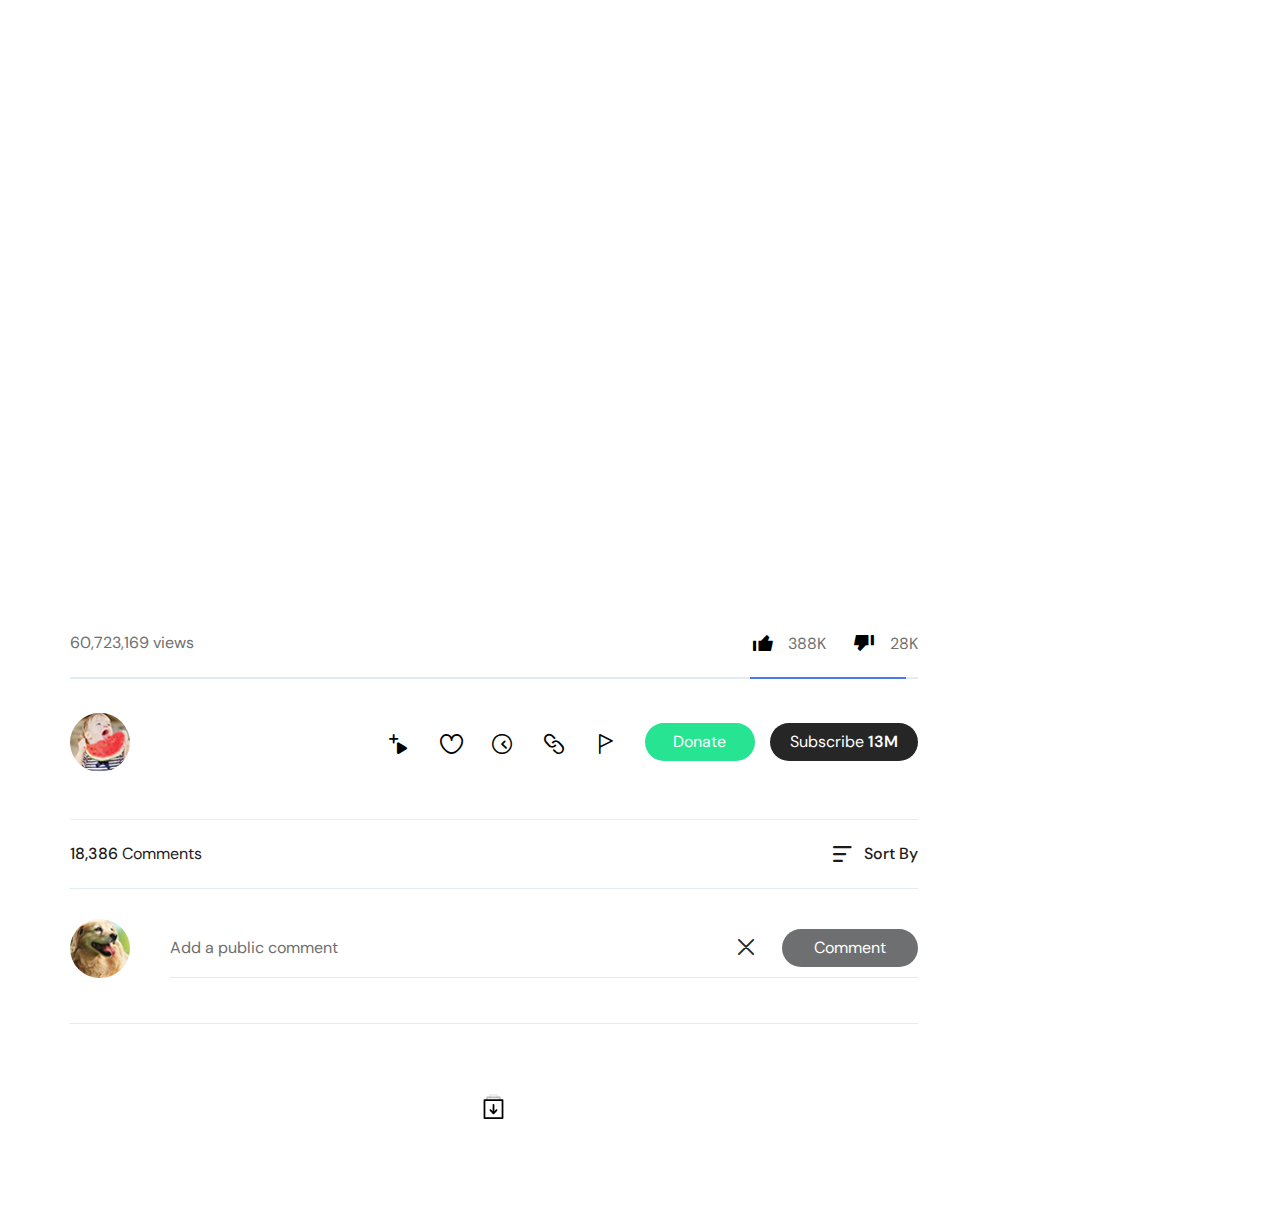
==== born/index.html @ 66e1204c "add Signed-off-by: weiwei <“2849234292@qq.com”>" ====
<!DOCTYPE html>
<html lang="en">
<head>
<meta charset="UTF-8">
<title>Oren Video Template</title>
<meta name="viewport" content="width=device-width, initial-scale=1.0">
<meta name="description" content="" />
<meta name="keywords" content="" />
<link rel="icon" href="../images/Favicon.png">
<link rel="stylesheet" type="text/css" href="../css/animate.css">
<link rel="stylesheet" type="text/css" href="../css/bootstrap.min.css">
<link rel="stylesheet" type="text/css" href="../css/fontello.css">
<link rel="stylesheet" type="text/css" href="../css/fontello-codes.css">
<link rel="stylesheet" type="text/css" href="../css/thumbs-embedded.css">
<link rel="stylesheet" type="text/css" href="../css/video-js.css">
<link rel="stylesheet" type="text/css" href="../css/style.css">
<link rel="stylesheet" type="text/css" href="../css/responsive.css">
<link rel="stylesheet" type="text/css" href="../css/color.css">
<script src="../js/jquery.min.js"></script>
<script src="../js/config.js"></script>
<script src="../js/axios.min.js"></script>
<script>
function get_id(){
    url=window.location.href
    url=url.split('?')[1]
    return url
}
console.log(get_id())
HtmlStr="";
axios({
	method:'GET',
	url: serverURL+'/'+get_id(),
	headers:headers
}).then(res =>{
	console.log(res)
	console.log(serverURL+'/'+get_id())
	HtmlStr='<video id="my-video" class="video-js" controls preload="auto" width="640" height="264" poster="'+res.data.imgurl+'" data-setup="{}" ><source  src="'+res.data.url+'" type="video/mp4" /><source  src="'+res.data.url+'" type="video/webm" /></video>';
	$(".vid-pr").html(HtmlStr);

})

</script>
</head>
<style>
	body::-webkit-scrollbar{
		display: none;
	}
</style>
<body>

<div class="wrapper">
	<section class="mn-sec full_wdth_single_video">
		<div class="container">
			<div class="vid-pr">
				<!-- <video
				    id="my-video"
				    class="video-js"
				    controls
				    preload="auto"
				    width="640"
				    height="264"
				    poster=""
				    data-setup="{}"
				  >
				    <source id='video_1' src="http://caiyun.feixin.10086.cn/sh/k8FIvGBl05AM31VA" type="video/mp4" />
				    <source id='video_1'src="" type="video/webm" />
				</video> -->
			</div><!--vid-pr end-->
			<div class="row">
				<div class="col-lg-9">
					<div class="mn-vid-sc single_video">
						<div class="vid-1">
							<div class="vid-info">
								<h3></h3>
								<div class="info-pr">
									<span>60,723,169 views</span>
									<ul class="pr_links">
										<li>
											<button data-toggle="tooltip" data-placement="top" title="I like this">
												<i class="icon-thumbs_up_fill"></i>
											</button>
											<span>388K</span>
										</li>
										<li>
											<button data-toggle="tooltip" data-placement="top" title="I dislike this">
												<i class="icon-thumbs_down_fill"></i>
											</button>
											<span>28K</span>
										</li>
									</ul>
									<div class="clearfix"></div>
								</div><!--info-pr end-->
							</div><!--vid-info end-->
						</div><!--vid-1 end-->
						<div class="abt-mk">
							<div class="info-pr-sec">
								<div class="vcp_inf cr">
									<div class="vc_hd">
										<img src="../images/resources/th5.png" alt="">
									</div>
									<div class="vc_info pr">
										<h4><a href="#" title=""></a></h4>
										<span></span>
									</div>
								</div><!--vcp_inf end-->							
								<ul class="chan_cantrz">
									<li>
										<a href="#" title="" class="donate">Donate</a>
									</li>
									<li>
										<a href="#" title="" class="subscribe">Subscribe <strong>13M</strong></a>
									</li>
								</ul><!--chan_cantrz end-->
								<ul class="df-list">
									<li>
										<button data-toggle="tooltip" data-placement="top" title="Add to playlist">
											<i class="icon-add_to_playlist"></i>
										</button>
									</li>
									<li>
										<button data-toggle="tooltip" data-placement="top" title="Favorite">
											<i class="icon-like"></i>
										</button>
									</li>
									<li>
										<button data-toggle="tooltip" data-placement="top" title="Watch Later">
											<i class="icon-watch_later"></i>
										</button>
									</li>
									<li>
										<button data-toggle="tooltip" data-placement="top" title="Share">
											<i class="icon-share"></i>
										</button>
									</li>
									<li>
										<button data-toggle="tooltip" data-placement="top" title="Report Video">
											<i class="icon-flag"></i>
										</button>
									</li>
								</ul><!--df-list end-->
								<div class="clearfix"></div>
							</div>
							<div class="clearfix"></div>
							
						</div><!--abt-mk end-->
						<div class="cmt-bx">
							<ul class="cmt-pr">
								<li><span>18,386</span> Comments</li>
								<li>
									<span><i class="icon-sort_by"></i><a href="#" title="">Sort By</a></span>
								</li>
							</ul>
							<div class="clearfix"></div>
							<div class="clearfix"></div>
							<div class="vcp_inf pc">
								<div class="vc_hd">
									<img src="../images/resources/th1.png" alt="">
								</div>
								<form>
									<input type="text" placeholder="Add a public comment">
									<button type="submit">Comment</button>
								</form>
								<div class="clearfix"></div>
								<div class="rt-cmt">
									<a href="#" title="">
										<i class="icon-cancel"></i>
									</a>
									<div class="clearfix"></div>
								</div><!--vcp_inf end-->
							</div><!--cmt-bx end-->
							

	<section class="more_items_sec text-center">
		<div class="container">
			<a href="#" title="">
				<svg width="19" height="24" viewBox="0 0 19 24" fill="none" xmlns="http://www.w3.org/2000/svg">
					<path d="M18.1618 24.0001H0.838235C0.374412 24.0001 0 23.6261 0 23.1628V5.86052C0 5.39727 0.374412 5.02332 0.838235 5.02332H18.1618C18.6256 5.02332 19 5.39727 19 5.86052V23.1628C19 23.6261 18.6256 24.0001 18.1618 24.0001ZM1.67647 22.3256H17.3235V6.69773H1.67647V22.3256Z" fill="#9494A0"/>
					<g opacity="0.25">
					<path opacity="0.25" d="M13.1324 4.18605C12.6685 4.18605 12.2941 3.81209 12.2941 3.34884V1.67442H6.70589V3.34884C6.70589 3.81209 6.33148 4.18605 5.86765 4.18605C5.40383 4.18605 5.02942 3.81209 5.02942 3.34884V0.83721C5.02942 0.373954 5.40383 0 5.86765 0H13.1324C13.5962 0 13.9706 0.373954 13.9706 0.83721V3.34884C13.9706 3.81209 13.5962 4.18605 13.1324 4.18605Z" fill="#9494A0"/>
					</g>
					<path d="M9.50001 19.3479C9.28487 19.3479 9.06972 19.267 8.90766 19.1024L5.92634 16.1275C5.59942 15.801 5.59942 15.2707 5.92634 14.9442C6.25325 14.6177 6.78413 14.6177 7.11104 14.9442L9.50001 17.3275L11.8862 14.9442C12.2131 14.6177 12.744 14.6177 13.0709 14.9442C13.3978 15.2707 13.3978 15.801 13.0709 16.1275L10.0924 19.1024C9.93031 19.267 9.71516 19.3479 9.50001 19.3479Z" fill="#9494A0"/>
					<path d="M9.49999 18.4186C9.03617 18.4186 8.66176 18.0447 8.66176 17.5814V10.3256C8.66176 9.86236 9.03617 9.4884 9.49999 9.4884C9.96382 9.4884 10.3382 9.86236 10.3382 10.3256V17.5814C10.3382 18.0447 9.96382 18.4186 9.49999 18.4186Z" fill="#9494A0"/>
					<g opacity="0.5">
					<path opacity="0.5" d="M15.6471 6.69764C15.1832 6.69764 14.8088 6.32369 14.8088 5.86043V4.18601H4.19118V5.86043C4.19118 6.32369 3.81677 6.69764 3.35294 6.69764C2.88912 6.69764 2.51471 6.32369 2.51471 5.86043V3.34881C2.51471 2.88555 2.88912 2.5116 3.35294 2.5116H15.6471C16.1109 2.5116 16.4853 2.88555 16.4853 3.34881V5.86043C16.4853 6.32369 16.1109 6.69764 15.6471 6.69764Z" fill="#9494A0"/>
					</g>
				</svg>
			</a>
		</div>
	</section><!--more_items_sec end-->

</div><!--wrapper end-->


<script src="../js/jquery.min.js"></script>
<script src="../js/popper.js"></script>
<script src="../js/bootstrap.min.js"></script>
<script src="../js/video.js"></script>
<script src="../js/script.js"></script>

</body>
</html>
---- css/fontello.css ----
@font-face {
  font-family: 'fontello';
  src: url('../font/fontello.eot?92204602');
  src: url('../font/fontello.eot?92204602#iefix') format('embedded-opentype'),
       url('../font/fontello.woff2?92204602') format('woff2'),
       url('../font/fontello.woff?92204602') format('woff'),
       url('../font/fontello.ttf?92204602') format('truetype'),
       url('../font/fontello.svg?92204602#fontello') format('svg');
  font-weight: normal;
  font-style: normal;
}
/* Chrome hack: SVG is rendered more smooth in Windozze. 100% magic, uncomment if you need it. */
/* Note, that will break hinting! In other OS-es font will be not as sharp as it could be */
/*
@media screen and (-webkit-min-device-pixel-ratio:0) {
  @font-face {
    font-family: 'fontello';
    src: url('../font/fontello.svg?92204602#fontello') format('svg');
  }
}
*/
 
 [class^="icon-"]:before, [class*=" icon-"]:before {
  font-family: "fontello";
  font-style: normal;
  font-weight: normal;
  speak: none;
 
  display: inline-block;
  text-decoration: inherit;
  width: 1em;
  margin-right: .2em;
  text-align: center;
  /* opacity: .8; */
 
  /* For safety - reset parent styles, that can break glyph codes*/
  font-variant: normal;
  text-transform: none;
 
  /* fix buttons height, for twitter bootstrap */
  line-height: 1em;
 
  /* Animation center compensation - margins should be symmetric */
  /* remove if not needed */
  margin-left: .2em;
 
  /* you can be more comfortable with increased icons size */
  /* font-size: 120%; */
 
  /* Font smoothing. That was taken from TWBS */
  -webkit-font-smoothing: antialiased;
  -moz-osx-font-smoothing: grayscale;
 
  /* Uncomment for 3D effect */
  /* text-shadow: 1px 1px 1px rgba(127, 127, 127, 0.3); */
}
 
.icon-feedback:before { content: '\e800'; } /* '' */
.icon-filter:before { content: '\e801'; } /* '' */
.icon-fire:before { content: '\e802'; } /* '' */
.icon-flag:before { content: '\e803'; } /* '' */
.icon-graphics_01:before { content: '\e804'; } /* '' */
.icon-graphics_02:before { content: '\e805'; } /* '' */
.icon-graphics_03:before { content: '\e806'; } /* '' */
.icon-graphics_04:before { content: '\e807'; } /* '' */
.icon-graphics_05:before { content: '\e808'; } /* '' */
.icon-grid:before { content: '\e809'; } /* '' */
.icon-group:before { content: '\e80a'; } /* '' */
.icon-history:before { content: '\e80b'; } /* '' */
.icon-home:before { content: '\e80c'; } /* '' */
.icon-justified:before { content: '\e80d'; } /* '' */
.icon-language:before { content: '\e80e'; } /* '' */
.icon-light:before { content: '\e80f'; } /* '' */
.icon-like:before { content: '\e810'; } /* '' */
.icon-load:before { content: '\e811'; } /* '' */
.icon-location:before { content: '\e812'; } /* '' */
.icon-logout:before { content: '\e813'; } /* '' */
.icon-menu:before { content: '\e814'; } /* '' */
.icon-message:before { content: '\e815'; } /* '' */
.icon-next:before { content: '\e816'; } /* '' */
.icon-notification:before { content: '\e817'; } /* '' */
.icon-paid_sub:before { content: '\e818'; } /* '' */
.icon-options:before { content: '\e819'; } /* '' */
.icon-pencil:before { content: '\e81a'; } /* '' */
.icon-pinned:before { content: '\e81b'; } /* '' */
.icon-play:before { content: '\e81c'; } /* '' */
.icon-play_list:before { content: '\e81d'; } /* '' */
.icon-playlist:before { content: '\e81e'; } /* '' */
.icon-plus:before { content: '\e81f'; } /* '' */
.icon-preferences:before { content: '\e820'; } /* '' */
.icon-previous:before { content: '\e821'; } /* '' */
.icon-purchased:before { content: '\e822'; } /* '' */
.icon-settings:before { content: '\e823'; } /* '' */
.icon-search:before { content: '\e824'; } /* '' */
.icon-share:before { content: '\e825'; } /* '' */
.icon-sort_by:before { content: '\e826'; } /* '' */
.icon-star:before { content: '\e827'; } /* '' */
.icon-subscriptions:before { content: '\e828'; } /* '' */
.icon-thumbs_down:before { content: '\e829'; } /* '' */
.icon-thumbs_down_fill:before { content: '\e82a'; } /* '' */
.icon-thumbs_up:before { content: '\e82b'; } /* '' */
.icon-thumbs_up_fill:before { content: '\e82c'; } /* '' */
.icon-tick:before { content: '\e82d'; } /* '' */
.icon-user:before { content: '\e82e'; } /* '' */
.icon-watch_later:before { content: '\e82f'; } /* '' */
.icon-watch_later_fill:before { content: '\e830'; } /* '' */
.icon-add_to_playlist:before { content: '\e831'; } /* '' */
.icon-arrow_below:before { content: '\e832'; } /* '' */
.icon-blocked:before { content: '\e833'; } /* '' */
.icon-calender:before { content: '\e834'; } /* '' */
.icon-cancel:before { content: '\e835'; } /* '' */
.icon-donations:before { content: '\e836'; } /* '' */
.icon-features:before { content: '\e837'; } /* '' */
---- css/fontello-codes.css ----
.icon-feedback:before { content: '\e800'; } /* '' */
.icon-filter:before { content: '\e801'; } /* '' */
.icon-fire:before { content: '\e802'; } /* '' */
.icon-flag:before { content: '\e803'; } /* '' */
.icon-graphics_01:before { content: '\e804'; } /* '' */
.icon-graphics_02:before { content: '\e805'; } /* '' */
.icon-graphics_03:before { content: '\e806'; } /* '' */
.icon-graphics_04:before { content: '\e807'; } /* '' */
.icon-graphics_05:before { content: '\e808'; } /* '' */
.icon-grid:before { content: '\e809'; } /* '' */
.icon-group:before { content: '\e80a'; } /* '' */
.icon-history:before { content: '\e80b'; } /* '' */
.icon-home:before { content: '\e80c'; } /* '' */
.icon-justified:before { content: '\e80d'; } /* '' */
.icon-language:before { content: '\e80e'; } /* '' */
.icon-light:before { content: '\e80f'; } /* '' */
.icon-like:before { content: '\e810'; } /* '' */
.icon-load:before { content: '\e811'; } /* '' */
.icon-location:before { content: '\e812'; } /* '' */
.icon-logout:before { content: '\e813'; } /* '' */
.icon-menu:before { content: '\e814'; } /* '' */
.icon-message:before { content: '\e815'; } /* '' */
.icon-next:before { content: '\e816'; } /* '' */
.icon-notification:before { content: '\e817'; } /* '' */
.icon-paid_sub:before { content: '\e818'; } /* '' */
.icon-options:before { content: '\e819'; } /* '' */
.icon-pencil:before { content: '\e81a'; } /* '' */
.icon-pinned:before { content: '\e81b'; } /* '' */
.icon-play:before { content: '\e81c'; } /* '' */
.icon-play_list:before { content: '\e81d'; } /* '' */
.icon-playlist:before { content: '\e81e'; } /* '' */
.icon-plus:before { content: '\e81f'; } /* '' */
.icon-preferences:before { content: '\e820'; } /* '' */
.icon-previous:before { content: '\e821'; } /* '' */
.icon-purchased:before { content: '\e822'; } /* '' */
.icon-settings:before { content: '\e823'; } /* '' */
.icon-search:before { content: '\e824'; } /* '' */
.icon-share:before { content: '\e825'; } /* '' */
.icon-sort_by:before { content: '\e826'; } /* '' */
.icon-star:before { content: '\e827'; } /* '' */
.icon-subscriptions:before { content: '\e828'; } /* '' */
.icon-thumbs_down:before { content: '\e829'; } /* '' */
.icon-thumbs_down_fill:before { content: '\e82a'; } /* '' */
.icon-thumbs_up:before { content: '\e82b'; } /* '' */
.icon-thumbs_up_fill:before { content: '\e82c'; } /* '' */
.icon-tick:before { content: '\e82d'; } /* '' */
.icon-user:before { content: '\e82e'; } /* '' */
.icon-watch_later:before { content: '\e82f'; } /* '' */
.icon-watch_later_fill:before { content: '\e830'; } /* '' */
.icon-add_to_playlist:before { content: '\e831'; } /* '' */
.icon-arrow_below:before { content: '\e832'; } /* '' */
.icon-blocked:before { content: '\e833'; } /* '' */
.icon-calender:before { content: '\e834'; } /* '' */
.icon-cancel:before { content: '\e835'; } /* '' */
.icon-donations:before { content: '\e836'; } /* '' */
.icon-features:before { content: '\e837'; } /* '' */
---- css/thumbs-embedded.css ----
@font-face {
  font-family: 'thumbs';
  src: url('../font/thumbs.eot?45711185');
  src: url('../font/thumbs.eot?45711185#iefix') format('embedded-opentype'),
       url('../font/thumbs.svg?45711185#thumbs') format('svg');
  font-weight: normal;
  font-style: normal;
}
@font-face {
  font-family: 'thumbs';
  src: url('[data-uri]') format('woff'),
       url('[data-uri]') format('truetype');
}
/* Chrome hack: SVG is rendered more smooth in Windozze. 100% magic, uncomment if you need it. */
/* Note, that will break hinting! In other OS-es font will be not as sharp as it could be */
/*
@media screen and (-webkit-min-device-pixel-ratio:0) {
  @font-face {
    font-family: 'thumbs';
    src: url('../font/thumbs.svg?45711185#thumbs') format('svg');
  }
}
*/
 
 [class^="icon-"]:before, [class*=" icon-"]:before {
  font-family: "thumbs";
  font-style: normal;
  font-weight: normal;
  speak: none;
 
  display: inline-block;
  text-decoration: inherit;
  width: 1em;
  margin-right: .2em;
  text-align: center;
  /* opacity: .8; */
 
  /* For safety - reset parent styles, that can break glyph codes*/
  font-variant: normal;
  text-transform: none;
     
  /* fix buttons height, for twitter bootstrap */
  line-height: 1em;
 
  /* Animation center compensation - margins should be symmetric */
  /* remove if not needed */
  margin-left: .2em;
 
  /* you can be more comfortable with increased icons size */
  /* font-size: 120%; */
 
  /* Uncomment for 3D effect */
  /* text-shadow: 1px 1px 1px rgba(127, 127, 127, 0.3); */
}
.icon-feedback:before { content: '\e800'; } /* '' */
.icon-filter:before { content: '\e801'; } /* '' */
.icon-fire:before { content: '\e802'; } /* '' */
.icon-flag:before { content: '\e803'; } /* '' */
.icon-graphics_01:before { content: '\e804'; } /* '' */
.icon-graphics_02:before { content: '\e805'; } /* '' */
.icon-graphics_03:before { content: '\e806'; } /* '' */
.icon-graphics_04:before { content: '\e807'; } /* '' */
.icon-graphics_05:before { content: '\e808'; } /* '' */
.icon-grid:before { content: '\e809'; } /* '' */
.icon-group:before { content: '\e80a'; } /* '' */
.icon-history:before { content: '\e80b'; } /* '' */
.icon-home:before { content: '\e80c'; } /* '' */
.icon-language:before { content: '\e80e'; } /* '' */
.icon-light:before { content: '\e80f'; } /* '' */
.icon-like:before { content: '\e810'; } /* '' */
.icon-load:before { content: '\e811'; } /* '' */
.icon-location:before { content: '\e812'; } /* '' */
.icon-logout:before { content: '\e813'; } /* '' */
.icon-menu:before { content: '\e814'; } /* '' */
.icon-message:before { content: '\e815'; } /* '' */
.icon-next:before { content: '\e816'; } /* '' */
.icon-notification:before { content: '\e817'; } /* '' */
.icon-paid_sub:before { content: '\e818'; } /* '' */
.icon-options:before { content: '\e819'; } /* '' */
.icon-pencil:before { content: '\e81a'; } /* '' */
.icon-pinned:before { content: '\e81b'; } /* '' */
.icon-play:before { content: '\e81c'; } /* '' */
.icon-play_list:before { content: '\e81d'; } /* '' */
.icon-playlist:before { content: '\e81e'; } /* '' */
.icon-plus:before { content: '\e81f'; } /* '' */
.icon-preferences:before { content: '\e820'; } /* '' */
.icon-previous:before { content: '\e821'; } /* '' */
.icon-purchased:before { content: '\e822'; } /* '' */
.icon-settings:before { content: '\e823'; } /* '' */
.icon-search:before { content: '\e824'; } /* '' */
.icon-share:before { content: '\e825'; } /* '' */
.icon-sort_by:before { content: '\e826'; } /* '' */
.icon-star:before { content: '\e827'; } /* '' */
.icon-subscriptions:before { content: '\e828'; } /* '' */
.icon-thumbs_down:before { content: '\e829'; } /* '' */
.icon-thumbs_down_fill:before { content: '\e82a'; } /* '' */
.icon-thumbs_up:before { content: '\e82b'; } /* '' */
.icon-thumbs_up_fill:before { content: '\e82c'; } /* '' */
.icon-tick:before { content: '\e82d'; } /* '' */
.icon-user:before { content: '\e82e'; } /* '' */
.icon-watch_later:before { content: '\e82f'; } /* '' */
.icon-watch_later_fill:before { content: '\e830'; } /* '' */
.icon-add_to_playlist:before { content: '\e831'; } /* '' */
.icon-arrow_below:before { content: '\e832'; } /* '' */
.icon-blocked:before { content: '\e833'; } /* '' */
.icon-calender:before { content: '\e834'; } /* '' */
.icon-cancel:before { content: '\e835'; } /* '' */
.icon-donations:before { content: '\e836'; } /* '' */
.icon-features:before { content: '\e837'; } /* '' */
.icon-thumbs_down_fill-1:before { content: '\e839'; } /* '' */
.icon-pinned-1:before { content: '\e83b'; } /* '' */
.icon-twitter:before { content: '\f099'; } /* '' */
.icon-facebook-official:before { content: '\f230'; } /* '' */
.icon-instagram:before { content: '\f32d'; } /* '' */
---- css/video-js.css ----
.video-js .vjs-big-play-button .vjs-icon-placeholder:before, .vjs-button > .vjs-icon-placeholder:before, .video-js .vjs-modal-dialog, .vjs-modal-dialog .vjs-modal-dialog-content {
  position: absolute;
  top: 0;
  left: 0;
  width: 100%;
  height: 100%; }

.video-js .vjs-big-play-button .vjs-icon-placeholder:before, .vjs-button > .vjs-icon-placeholder:before {
  text-align: center; }

@font-face {
  font-family: VideoJS;
  src: url([data-uri]) format("woff");
  font-weight: normal;
  font-style: normal; }

.vjs-icon-play, .video-js .vjs-big-play-button .vjs-icon-placeholder:before, .video-js .vjs-play-control .vjs-icon-placeholder {
  font-family: VideoJS;
  font-weight: normal;
  font-style: normal; }
  .vjs-icon-play:before, .video-js .vjs-big-play-button .vjs-icon-placeholder:before, .video-js .vjs-play-control .vjs-icon-placeholder:before {
    content: "\f101"; }

.vjs-icon-play-circle {
  font-family: VideoJS;
  font-weight: normal;
  font-style: normal; }
  .vjs-icon-play-circle:before {
    content: "\f102"; }

.vjs-icon-pause, .video-js .vjs-play-control.vjs-playing .vjs-icon-placeholder {
  font-family: VideoJS;
  font-weight: normal;
  font-style: normal; }
  .vjs-icon-pause:before, .video-js .vjs-play-control.vjs-playing .vjs-icon-placeholder:before {
    content: "\f103"; }

.vjs-icon-volume-mute, .video-js .vjs-mute-control.vjs-vol-0 .vjs-icon-placeholder {
  font-family: VideoJS;
  font-weight: normal;
  font-style: normal; }
  .vjs-icon-volume-mute:before, .video-js .vjs-mute-control.vjs-vol-0 .vjs-icon-placeholder:before {
    content: "\f104"; }

.vjs-icon-volume-low, .video-js .vjs-mute-control.vjs-vol-1 .vjs-icon-placeholder {
  font-family: VideoJS;
  font-weight: normal;
  font-style: normal; }
  .vjs-icon-volume-low:before, .video-js .vjs-mute-control.vjs-vol-1 .vjs-icon-placeholder:before {
    content: "\f105"; }

.vjs-icon-volume-mid, .video-js .vjs-mute-control.vjs-vol-2 .vjs-icon-placeholder {
  font-family: VideoJS;
  font-weight: normal;
  font-style: normal; }
  .vjs-icon-volume-mid:before, .video-js .vjs-mute-control.vjs-vol-2 .vjs-icon-placeholder:before {
    content: "\f106"; }

.vjs-icon-volume-high, .video-js .vjs-mute-control .vjs-icon-placeholder {
  font-family: VideoJS;
  font-weight: normal;
  font-style: normal; }
  .vjs-icon-volume-high:before, .video-js .vjs-mute-control .vjs-icon-placeholder:before {
    content: "\f107"; }

.vjs-icon-fullscreen-enter, .video-js .vjs-fullscreen-control .vjs-icon-placeholder {
  font-family: VideoJS;
  font-weight: normal;
  font-style: normal; }
  .vjs-icon-fullscreen-enter:before, .video-js .vjs-fullscreen-control .vjs-icon-placeholder:before {
    content: "\f108"; }

.vjs-icon-fullscreen-exit, .video-js.vjs-fullscreen .vjs-fullscreen-control .vjs-icon-placeholder {
  font-family: VideoJS;
  font-weight: normal;
  font-style: normal; }
  .vjs-icon-fullscreen-exit:before, .video-js.vjs-fullscreen .vjs-fullscreen-control .vjs-icon-placeholder:before {
    content: "\f109"; }

.vjs-icon-square {
  font-family: VideoJS;
  font-weight: normal;
  font-style: normal; }
  .vjs-icon-square:before {
    content: "\f10a"; }

.vjs-icon-spinner {
  font-family: VideoJS;
  font-weight: normal;
  font-style: normal; }
  .vjs-icon-spinner:before {
    content: "\f10b"; }

.vjs-icon-subtitles, .video-js .vjs-subtitles-button .vjs-icon-placeholder, .video-js .vjs-subs-caps-button .vjs-icon-placeholder,
.video-js.video-js:lang(en-GB) .vjs-subs-caps-button .vjs-icon-placeholder,
.video-js.video-js:lang(en-IE) .vjs-subs-caps-button .vjs-icon-placeholder,
.video-js.video-js:lang(en-AU) .vjs-subs-caps-button .vjs-icon-placeholder,
.video-js.video-js:lang(en-NZ) .vjs-subs-caps-button .vjs-icon-placeholder {
  font-family: VideoJS;
  font-weight: normal;
  font-style: normal; }
  .vjs-icon-subtitles:before, .video-js .vjs-subtitles-button .vjs-icon-placeholder:before, .video-js .vjs-subs-caps-button .vjs-icon-placeholder:before,
  .video-js.video-js:lang(en-GB) .vjs-subs-caps-button .vjs-icon-placeholder:before,
  .video-js.video-js:lang(en-IE) .vjs-subs-caps-button .vjs-icon-placeholder:before,
  .video-js.video-js:lang(en-AU) .vjs-subs-caps-button .vjs-icon-placeholder:before,
  .video-js.video-js:lang(en-NZ) .vjs-subs-caps-button .vjs-icon-placeholder:before {
    content: "\f10c"; }

.vjs-icon-captions, .video-js .vjs-captions-button .vjs-icon-placeholder, .video-js:lang(en) .vjs-subs-caps-button .vjs-icon-placeholder,
.video-js:lang(fr-CA) .vjs-subs-caps-button .vjs-icon-placeholder {
  font-family: VideoJS;
  font-weight: normal;
  font-style: normal; }
  .vjs-icon-captions:before, .video-js .vjs-captions-button .vjs-icon-placeholder:before, .video-js:lang(en) .vjs-subs-caps-button .vjs-icon-placeholder:before,
  .video-js:lang(fr-CA) .vjs-subs-caps-button .vjs-icon-placeholder:before {
    content: "\f10d"; }

.vjs-icon-chapters, .video-js .vjs-chapters-button .vjs-icon-placeholder {
  font-family: VideoJS;
  font-weight: normal;
  font-style: normal; }
  .vjs-icon-chapters:before, .video-js .vjs-chapters-button .vjs-icon-placeholder:before {
    content: "\f10e"; }

.vjs-icon-share {
  font-family: VideoJS;
  font-weight: normal;
  font-style: normal; }
  .vjs-icon-share:before {
    content: "\f10f"; }

.vjs-icon-cog {
  font-family: VideoJS;
  font-weight: normal;
  font-style: normal; }
  .vjs-icon-cog:before {
    content: "\f110"; }

.vjs-icon-circle, .video-js .vjs-play-progress, .video-js .vjs-volume-level, .vjs-seek-to-live-control .vjs-icon-placeholder {
  font-family: VideoJS;
  font-weight: normal;
  font-style: normal; }
  .vjs-icon-circle:before, .video-js .vjs-play-progress:before, .video-js .vjs-volume-level:before, .vjs-seek-to-live-control .vjs-icon-placeholder:before {
    content: "\f111"; }

.vjs-icon-circle-outline {
  font-family: VideoJS;
  font-weight: normal;
  font-style: normal; }
  .vjs-icon-circle-outline:before {
    content: "\f112"; }

.vjs-icon-circle-inner-circle {
  font-family: VideoJS;
  font-weight: normal;
  font-style: normal; }
  .vjs-icon-circle-inner-circle:before {
    content: "\f113"; }

.vjs-icon-hd {
  font-family: VideoJS;
  font-weight: normal;
  font-style: normal; }
  .vjs-icon-hd:before {
    content: "\f114"; }

.vjs-icon-cancel, .video-js .vjs-control.vjs-close-button .vjs-icon-placeholder {
  font-family: VideoJS;
  font-weight: normal;
  font-style: normal; }
  .vjs-icon-cancel:before, .video-js .vjs-control.vjs-close-button .vjs-icon-placeholder:before {
    content: "\f115"; }

.vjs-icon-replay, .video-js .vjs-play-control.vjs-ended .vjs-icon-placeholder {
  font-family: VideoJS;
  font-weight: normal;
  font-style: normal; }
  .vjs-icon-replay:before, .video-js .vjs-play-control.vjs-ended .vjs-icon-placeholder:before {
    content: "\f116"; }

.vjs-icon-facebook {
  font-family: VideoJS;
  font-weight: normal;
  font-style: normal; }
  .vjs-icon-facebook:before {
    content: "\f117"; }

.vjs-icon-gplus {
  font-family: VideoJS;
  font-weight: normal;
  font-style: normal; }
  .vjs-icon-gplus:before {
    content: "\f118"; }

.vjs-icon-linkedin {
  font-family: VideoJS;
  font-weight: normal;
  font-style: normal; }
  .vjs-icon-linkedin:before {
    content: "\f119"; }

.vjs-icon-twitter {
  font-family: VideoJS;
  font-weight: normal;
  font-style: normal; }
  .vjs-icon-twitter:before {
    content: "\f11a"; }

.vjs-icon-tumblr {
  font-family: VideoJS;
  font-weight: normal;
  font-style: normal; }
  .vjs-icon-tumblr:before {
    content: "\f11b"; }

.vjs-icon-pinterest {
  font-family: VideoJS;
  font-weight: normal;
  font-style: normal; }
  .vjs-icon-pinterest:before {
    content: "\f11c"; }

.vjs-icon-audio-description, .video-js .vjs-descriptions-button .vjs-icon-placeholder {
  font-family: VideoJS;
  font-weight: normal;
  font-style: normal; }
  .vjs-icon-audio-description:before, .video-js .vjs-descriptions-button .vjs-icon-placeholder:before {
    content: "\f11d"; }

.vjs-icon-audio, .video-js .vjs-audio-button .vjs-icon-placeholder {
  font-family: VideoJS;
  font-weight: normal;
  font-style: normal; }
  .vjs-icon-audio:before, .video-js .vjs-audio-button .vjs-icon-placeholder:before {
    content: "\f11e"; }

.vjs-icon-next-item {
  font-family: VideoJS;
  font-weight: normal;
  font-style: normal; }
  .vjs-icon-next-item:before {
    content: "\f11f"; }

.vjs-icon-previous-item {
  font-family: VideoJS;
  font-weight: normal;
  font-style: normal; }
  .vjs-icon-previous-item:before {
    content: "\f120"; }

.video-js {
  display: block;
  vertical-align: top;
  box-sizing: border-box;
  color: #fff;
  background-color: #000;
  position: relative;
  padding: 0;
  font-size: 10px;
  line-height: 1;
  font-weight: normal;
  font-style: normal;
  font-family: Arial, Helvetica, sans-serif;
  word-break: initial; }
  .video-js:-moz-full-screen {
    position: absolute; }
  .video-js:-webkit-full-screen {
    width: 100% !important;
    height: 100% !important; }

.video-js[tabindex="-1"] {
  outline: none; }

.video-js *,
.video-js *:before,
.video-js *:after {
  box-sizing: inherit; }

.video-js ul {
  font-family: inherit;
  font-size: inherit;
  line-height: inherit;
  list-style-position: outside;
  margin-left: 0;
  margin-right: 0;
  margin-top: 0;
  margin-bottom: 0; }

.video-js.vjs-fluid,
.video-js.vjs-16-9,
.video-js.vjs-4-3 {
  width: 100%;
  max-width: 100%;
  height: 0; }

.video-js.vjs-16-9 {
  padding-top: 56.25%; }

.video-js.vjs-4-3 {
  padding-top: 75%; }

.video-js.vjs-fill {
  width: 100%;
  height: 100%; }

.video-js .vjs-tech {
  position: absolute;
  top: 0;
  left: 0;
  width: 100%;
  height: 100%; }

body.vjs-full-window {
  padding: 0;
  margin: 0;
  height: 100%; }

.vjs-full-window .video-js.vjs-fullscreen {
  position: fixed;
  overflow: hidden;
  z-index: 1000;
  left: 0;
  top: 0;
  bottom: 0;
  right: 0; }

.video-js.vjs-fullscreen {
  width: 100% !important;
  height: 100% !important;
  padding-top: 0 !important; }

.video-js.vjs-fullscreen.vjs-user-inactive {
  cursor: none; }

.vjs-hidden {
  display: none !important; }

.vjs-disabled {
  opacity: 0.5;
  cursor: default; }

.video-js .vjs-offscreen {
  height: 1px;
  left: -9999px;
  position: absolute;
  top: 0;
  width: 1px; }

.vjs-lock-showing {
  display: block !important;
  opacity: 1;
  visibility: visible; }

.vjs-no-js {
  padding: 20px;
  color: #fff;
  background-color: #000;
  font-size: 18px;
  font-family: Arial, Helvetica, sans-serif;
  text-align: center;
  width: 300px;
  height: 150px;
  margin: 0px auto; }

.vjs-no-js a,
.vjs-no-js a:visited {
  color: #66A8CC; }

.video-js .vjs-big-play-button {
  font-size: 3em;
  line-height: 1.5em;
  height: 1.63332em;
  width: 3em;
  display: block;
  position: absolute;
  top: 10px;
  left: 10px;
  padding: 0;
  cursor: pointer;
  opacity: 1;
  border: 0.06666em solid #fff;
  background-color: #2B333F;
  background-color: rgba(43, 51, 63, 0.7);
  border-radius: 0.3em;
  transition: all 0.4s; }

.vjs-big-play-centered .vjs-big-play-button {
  top: 50%;
  left: 50%;
  margin-top: -0.81666em;
  margin-left: -1.5em; }

.video-js:hover .vjs-big-play-button,
.video-js .vjs-big-play-button:focus {
  border-color: #fff;
  background-color: #73859f;
  background-color: rgba(115, 133, 159, 0.5);
  transition: all 0s; }

.vjs-controls-disabled .vjs-big-play-button,
.vjs-has-started .vjs-big-play-button,
.vjs-using-native-controls .vjs-big-play-button,
.vjs-error .vjs-big-play-button {
  display: none; }

.vjs-has-started.vjs-paused.vjs-show-big-play-button-on-pause .vjs-big-play-button {
  display: block; }

.video-js button {
  background: none;
  border: none;
  color: inherit;
  display: inline-block;
  font-size: inherit;
  line-height: inherit;
  text-transform: none;
  text-decoration: none;
  transition: none;
  -webkit-appearance: none;
  -moz-appearance: none;
  appearance: none; }

.vjs-control .vjs-button {
  width: 100%;
  height: 100%; }

.video-js .vjs-control.vjs-close-button {
  cursor: pointer;
  height: 3em;
  position: absolute;
  right: 0;
  top: 0.5em;
  z-index: 2; }

.video-js .vjs-modal-dialog {
  background: rgba(0, 0, 0, 0.8);
  background: linear-gradient(180deg, rgba(0, 0, 0, 0.8), rgba(255, 255, 255, 0));
  overflow: auto; }

.video-js .vjs-modal-dialog > * {
  box-sizing: border-box; }

.vjs-modal-dialog .vjs-modal-dialog-content {
  font-size: 1.2em;
  line-height: 1.5;
  padding: 20px 24px;
  z-index: 1; }

.vjs-menu-button {
  cursor: pointer; }

.vjs-menu-button.vjs-disabled {
  cursor: default; }

.vjs-workinghover .vjs-menu-button.vjs-disabled:hover .vjs-menu {
  display: none; }

.vjs-menu .vjs-menu-content {
  display: block;
  padding: 0;
  margin: 0;
  font-family: Arial, Helvetica, sans-serif;
  overflow: auto; }

.vjs-menu .vjs-menu-content > * {
  box-sizing: border-box; }

.vjs-scrubbing .vjs-control.vjs-menu-button:hover .vjs-menu {
  display: none; }

.vjs-menu li {
  list-style: none;
  margin: 0;
  padding: 0.2em 0;
  line-height: 1.4em;
  font-size: 1.2em;
  text-align: center;
  text-transform: lowercase; }

.vjs-menu li.vjs-menu-item:focus,
.vjs-menu li.vjs-menu-item:hover,
.js-focus-visible .vjs-menu li.vjs-menu-item:hover {
  background-color: #73859f;
  background-color: rgba(115, 133, 159, 0.5); }

.vjs-menu li.vjs-selected,
.vjs-menu li.vjs-selected:focus,
.vjs-menu li.vjs-selected:hover,
.js-focus-visible .vjs-menu li.vjs-selected:hover {
  background-color: #fff;
  color: #2B333F; }

.vjs-menu li.vjs-menu-title {
  text-align: center;
  text-transform: uppercase;
  font-size: 1em;
  line-height: 2em;
  padding: 0;
  margin: 0 0 0.3em 0;
  font-weight: bold;
  cursor: default; }

.vjs-menu-button-popup .vjs-menu {
  display: none;
  position: absolute;
  bottom: 0;
  width: 10em;
  left: -3em;
  height: 0em;
  margin-bottom: 1.5em;
  border-top-color: rgba(43, 51, 63, 0.7); }

.vjs-menu-button-popup .vjs-menu .vjs-menu-content {
  background-color: #2B333F;
  background-color: rgba(43, 51, 63, 0.7);
  position: absolute;
  width: 100%;
  bottom: 1.5em;
  max-height: 15em; }

.vjs-layout-tiny .vjs-menu-button-popup .vjs-menu .vjs-menu-content,
.vjs-layout-x-small .vjs-menu-button-popup .vjs-menu .vjs-menu-content {
  max-height: 5em; }

.vjs-layout-small .vjs-menu-button-popup .vjs-menu .vjs-menu-content {
  max-height: 10em; }

.vjs-layout-medium .vjs-menu-button-popup .vjs-menu .vjs-menu-content {
  max-height: 14em; }

.vjs-layout-large .vjs-menu-button-popup .vjs-menu .vjs-menu-content,
.vjs-layout-x-large .vjs-menu-button-popup .vjs-menu .vjs-menu-content,
.vjs-layout-huge .vjs-menu-button-popup .vjs-menu .vjs-menu-content {
  max-height: 25em; }

.vjs-workinghover .vjs-menu-button-popup:hover .vjs-menu,
.vjs-menu-button-popup .vjs-menu.vjs-lock-showing {
  display: block; }

.video-js .vjs-menu-button-inline {
  transition: all 0.4s;
  overflow: hidden; }

.video-js .vjs-menu-button-inline:before {
  width: 2.222222222em; }

.video-js .vjs-menu-button-inline:hover,
.video-js .vjs-menu-button-inline:focus,
.video-js .vjs-menu-button-inline.vjs-slider-active,
.video-js.vjs-no-flex .vjs-menu-button-inline {
  width: 12em; }

.vjs-menu-button-inline .vjs-menu {
  opacity: 0;
  height: 100%;
  width: auto;
  position: absolute;
  left: 4em;
  top: 0;
  padding: 0;
  margin: 0;
  transition: all 0.4s; }

.vjs-menu-button-inline:hover .vjs-menu,
.vjs-menu-button-inline:focus .vjs-menu,
.vjs-menu-button-inline.vjs-slider-active .vjs-menu {
  display: block;
  opacity: 1; }

.vjs-no-flex .vjs-menu-button-inline .vjs-menu {
  display: block;
  opacity: 1;
  position: relative;
  width: auto; }

.vjs-no-flex .vjs-menu-button-inline:hover .vjs-menu,
.vjs-no-flex .vjs-menu-button-inline:focus .vjs-menu,
.vjs-no-flex .vjs-menu-button-inline.vjs-slider-active .vjs-menu {
  width: auto; }

.vjs-menu-button-inline .vjs-menu-content {
  width: auto;
  height: 100%;
  margin: 0;
  overflow: hidden; }

.video-js .vjs-control-bar {
  display: none;
  width: 100%;
  position: absolute;
  bottom: 0;
  left: 0;
  right: 0;
  height: 3.0em;
  background-color: #2B333F;
  background-color: rgba(43, 51, 63, 0.7); }

.vjs-has-started .vjs-control-bar {
  display: flex;
  visibility: visible;
  opacity: 1;
  transition: visibility 0.1s, opacity 0.1s; }

.vjs-has-started.vjs-user-inactive.vjs-playing .vjs-control-bar {
  visibility: visible;
  opacity: 0;
  transition: visibility 1s, opacity 1s; }

.vjs-controls-disabled .vjs-control-bar,
.vjs-using-native-controls .vjs-control-bar,
.vjs-error .vjs-control-bar {
  display: none !important; }

.vjs-audio.vjs-has-started.vjs-user-inactive.vjs-playing .vjs-control-bar {
  opacity: 1;
  visibility: visible; }

.vjs-has-started.vjs-no-flex .vjs-control-bar {
  display: table; }

.video-js .vjs-control {
  position: relative;
  text-align: center;
  margin: 0;
  padding: 0;
  height: 100%;
  width: 4em;
  flex: none; }

.vjs-button > .vjs-icon-placeholder:before {
  font-size: 1.8em;
  line-height: 1.67; }

.video-js .vjs-control:focus:before,
.video-js .vjs-control:hover:before,
.video-js .vjs-control:focus {
  text-shadow: 0em 0em 1em white; }

.video-js .vjs-control-text {
  border: 0;
  clip: rect(0 0 0 0);
  height: 1px;
  overflow: hidden;
  padding: 0;
  position: absolute;
  width: 1px; }

.vjs-no-flex .vjs-control {
  display: table-cell;
  vertical-align: middle; }

.video-js .vjs-custom-control-spacer {
  display: none; }

.video-js .vjs-progress-control {
  cursor: pointer;
  flex: auto;
  display: flex;
  align-items: center;
  min-width: 4em;
  touch-action: none; }

.video-js .vjs-progress-control.disabled {
  cursor: default; }

.vjs-live .vjs-progress-control {
  display: none; }

.vjs-liveui .vjs-progress-control {
  display: flex;
  align-items: center; }

.vjs-no-flex .vjs-progress-control {
  width: auto; }

.video-js .vjs-progress-holder {
  flex: auto;
  transition: all 0.2s;
  height: 0.3em; }

.video-js .vjs-progress-control .vjs-progress-holder {
  margin: 0 10px; }

.video-js .vjs-progress-control:hover .vjs-progress-holder {
  font-size: 1.666666666666666666em; }

.video-js .vjs-progress-control:hover .vjs-progress-holder.disabled {
  font-size: 1em; }

.video-js .vjs-progress-holder .vjs-play-progress,
.video-js .vjs-progress-holder .vjs-load-progress,
.video-js .vjs-progress-holder .vjs-load-progress div {
  position: absolute;
  display: block;
  height: 100%;
  margin: 0;
  padding: 0;
  width: 0; }

.video-js .vjs-play-progress {
  background-color: #fff; }
  .video-js .vjs-play-progress:before {
    font-size: 0.9em;
    position: absolute;
    right: -0.5em;
    top: -0.333333333333333em;
    z-index: 1; }

.video-js .vjs-load-progress {
  background: rgba(115, 133, 159, 0.5); }

.video-js .vjs-load-progress div {
  background: rgba(115, 133, 159, 0.75); }

.video-js .vjs-time-tooltip {
  background-color: #fff;
  background-color: rgba(255, 255, 255, 0.8);
  border-radius: 0.3em;
  color: #000;
  float: right;
  font-family: Arial, Helvetica, sans-serif;
  font-size: 1em;
  padding: 6px 8px 8px 8px;
  pointer-events: none;
  position: absolute;
  top: -3.4em;
  visibility: hidden;
  z-index: 1; }

.video-js .vjs-progress-holder:focus .vjs-time-tooltip {
  display: none; }

.video-js .vjs-progress-control:hover .vjs-time-tooltip,
.video-js .vjs-progress-control:hover .vjs-progress-holder:focus .vjs-time-tooltip {
  display: block;
  font-size: 0.6em;
  visibility: visible; }

.video-js .vjs-progress-control.disabled:hover .vjs-time-tooltip {
  font-size: 1em; }

.video-js .vjs-progress-control .vjs-mouse-display {
  display: none;
  position: absolute;
  width: 1px;
  height: 100%;
  background-color: #000;
  z-index: 1; }

.vjs-no-flex .vjs-progress-control .vjs-mouse-display {
  z-index: 0; }

.video-js .vjs-progress-control:hover .vjs-mouse-display {
  display: block; }

.video-js.vjs-user-inactive .vjs-progress-control .vjs-mouse-display {
  visibility: hidden;
  opacity: 0;
  transition: visibility 1s, opacity 1s; }

.video-js.vjs-user-inactive.vjs-no-flex .vjs-progress-control .vjs-mouse-display {
  display: none; }

.vjs-mouse-display .vjs-time-tooltip {
  color: #fff;
  background-color: #000;
  background-color: rgba(0, 0, 0, 0.8); }

.video-js .vjs-slider {
  position: relative;
  cursor: pointer;
  padding: 0;
  margin: 0 0.45em 0 0.45em;
  /* iOS Safari */
  -webkit-touch-callout: none;
  /* Safari */
  -webkit-user-select: none;
  /* Konqueror HTML */
  /* Firefox */
  -moz-user-select: none;
  /* Internet Explorer/Edge */
  -ms-user-select: none;
  /* Non-prefixed version, currently supported by Chrome and Opera */
  user-select: none;
  background-color: #73859f;
  background-color: rgba(115, 133, 159, 0.5); }

.video-js .vjs-slider.disabled {
  cursor: default; }

.video-js .vjs-slider:focus {
  text-shadow: 0em 0em 1em white;
  box-shadow: 0 0 1em #fff; }

.video-js .vjs-mute-control {
  cursor: pointer;
  flex: none; }

.video-js .vjs-volume-control {
  cursor: pointer;
  margin-right: 1em;
  display: flex; }

.video-js .vjs-volume-control.vjs-volume-horizontal {
  width: 5em; }

.video-js .vjs-volume-panel .vjs-volume-control {
  visibility: visible;
  opacity: 0;
  width: 1px;
  height: 1px;
  margin-left: -1px; }

.video-js .vjs-volume-panel {
  transition: width 1s; }
  .video-js .vjs-volume-panel:hover .vjs-volume-control,
  .video-js .vjs-volume-panel:active .vjs-volume-control,
  .video-js .vjs-volume-panel:focus .vjs-volume-control,
  .video-js .vjs-volume-panel .vjs-volume-control:hover,
  .video-js .vjs-volume-panel .vjs-volume-control:active,
  .video-js .vjs-volume-panel .vjs-mute-control:hover ~ .vjs-volume-control,
  .video-js .vjs-volume-panel .vjs-volume-control.vjs-slider-active {
    visibility: visible;
    opacity: 1;
    position: relative;
    transition: visibility 0.1s, opacity 0.1s, height 0.1s, width 0.1s, left 0s, top 0s; }
    .video-js .vjs-volume-panel:hover .vjs-volume-control.vjs-volume-horizontal,
    .video-js .vjs-volume-panel:active .vjs-volume-control.vjs-volume-horizontal,
    .video-js .vjs-volume-panel:focus .vjs-volume-control.vjs-volume-horizontal,
    .video-js .vjs-volume-panel .vjs-volume-control:hover.vjs-volume-horizontal,
    .video-js .vjs-volume-panel .vjs-volume-control:active.vjs-volume-horizontal,
    .video-js .vjs-volume-panel .vjs-mute-control:hover ~ .vjs-volume-control.vjs-volume-horizontal,
    .video-js .vjs-volume-panel .vjs-volume-control.vjs-slider-active.vjs-volume-horizontal {
      width: 5em;
      height: 3em; }
    .video-js .vjs-volume-panel:hover .vjs-volume-control.vjs-volume-vertical,
    .video-js .vjs-volume-panel:active .vjs-volume-control.vjs-volume-vertical,
    .video-js .vjs-volume-panel:focus .vjs-volume-control.vjs-volume-vertical,
    .video-js .vjs-volume-panel .vjs-volume-control:hover.vjs-volume-vertical,
    .video-js .vjs-volume-panel .vjs-volume-control:active.vjs-volume-vertical,
    .video-js .vjs-volume-panel .vjs-mute-control:hover ~ .vjs-volume-control.vjs-volume-vertical,
    .video-js .vjs-volume-panel .vjs-volume-control.vjs-slider-active.vjs-volume-vertical {
      left: -3.5em; }
  .video-js .vjs-volume-panel.vjs-volume-panel-horizontal:hover, .video-js .vjs-volume-panel.vjs-volume-panel-horizontal:active, .video-js .vjs-volume-panel.vjs-volume-panel-horizontal.vjs-slider-active {
    width: 9em;
    transition: width 0.1s; }
  .video-js .vjs-volume-panel.vjs-volume-panel-horizontal.vjs-mute-toggle-only {
    width: 4em; }

.video-js .vjs-volume-panel .vjs-volume-control.vjs-volume-vertical {
  height: 8em;
  width: 3em;
  left: -3000em;
  transition: visibility 1s, opacity 1s, height 1s 1s, width 1s 1s, left 1s 1s, top 1s 1s; }

.video-js .vjs-volume-panel .vjs-volume-control.vjs-volume-horizontal {
  transition: visibility 1s, opacity 1s, height 1s 1s, width 1s, left 1s 1s, top 1s 1s; }

.video-js.vjs-no-flex .vjs-volume-panel .vjs-volume-control.vjs-volume-horizontal {
  width: 5em;
  height: 3em;
  visibility: visible;
  opacity: 1;
  position: relative;
  transition: none; }

.video-js.vjs-no-flex .vjs-volume-control.vjs-volume-vertical,
.video-js.vjs-no-flex .vjs-volume-panel .vjs-volume-control.vjs-volume-vertical {
  position: absolute;
  bottom: 3em;
  left: 0.5em; }

.video-js .vjs-volume-panel {
  display: flex; }

.video-js .vjs-volume-bar {
  margin: 1.35em 0.45em; }

.vjs-volume-bar.vjs-slider-horizontal {
  width: 5em;
  height: 0.3em; }

.vjs-volume-bar.vjs-slider-vertical {
  width: 0.3em;
  height: 5em;
  margin: 1.35em auto; }

.video-js .vjs-volume-level {
  position: absolute;
  bottom: 0;
  left: 0;
  background-color: #fff; }
  .video-js .vjs-volume-level:before {
    position: absolute;
    font-size: 0.9em; }

.vjs-slider-vertical .vjs-volume-level {
  width: 0.3em; }
  .vjs-slider-vertical .vjs-volume-level:before {
    top: -0.5em;
    left: -0.3em; }

.vjs-slider-horizontal .vjs-volume-level {
  height: 0.3em; }
  .vjs-slider-horizontal .vjs-volume-level:before {
    top: -0.3em;
    right: -0.5em; }

.video-js .vjs-volume-panel.vjs-volume-panel-vertical {
  width: 4em; }

.vjs-volume-bar.vjs-slider-vertical .vjs-volume-level {
  height: 100%; }

.vjs-volume-bar.vjs-slider-horizontal .vjs-volume-level {
  width: 100%; }

.video-js .vjs-volume-vertical {
  width: 3em;
  height: 8em;
  bottom: 8em;
  background-color: #2B333F;
  background-color: rgba(43, 51, 63, 0.7); }

.video-js .vjs-volume-horizontal .vjs-menu {
  left: -2em; }

.vjs-poster {
  display: inline-block;
  vertical-align: middle;
  background-repeat: no-repeat;
  background-position: 50% 50%;
  background-size: contain;
  background-color: #000000;
  cursor: pointer;
  margin: 0;
  padding: 0;
  position: absolute;
  top: 0;
  right: 0;
  bottom: 0;
  left: 0;
  height: 100%; }

.vjs-has-started .vjs-poster {
  display: none; }

.vjs-audio.vjs-has-started .vjs-poster {
  display: block; }

.vjs-using-native-controls .vjs-poster {
  display: none; }

.video-js .vjs-live-control {
  display: flex;
  align-items: flex-start;
  flex: auto;
  font-size: 1em;
  line-height: 3em; }

.vjs-no-flex .vjs-live-control {
  display: table-cell;
  width: auto;
  text-align: left; }

.video-js:not(.vjs-live) .vjs-live-control,
.video-js.vjs-liveui .vjs-live-control {
  display: none; }

.video-js .vjs-seek-to-live-control {
  cursor: pointer;
  flex: none;
  display: inline-flex;
  height: 100%;
  padding-left: 0.5em;
  padding-right: 0.5em;
  font-size: 1em;
  line-height: 3em;
  width: auto;
  min-width: 4em; }

.vjs-no-flex .vjs-seek-to-live-control {
  display: table-cell;
  width: auto;
  text-align: left; }

.video-js.vjs-live:not(.vjs-liveui) .vjs-seek-to-live-control,
.video-js:not(.vjs-live) .vjs-seek-to-live-control {
  display: none; }

.vjs-seek-to-live-control.vjs-control.vjs-at-live-edge {
  cursor: auto; }

.vjs-seek-to-live-control .vjs-icon-placeholder {
  margin-right: 0.5em;
  color: #888; }

.vjs-seek-to-live-control.vjs-control.vjs-at-live-edge .vjs-icon-placeholder {
  color: red; }

.video-js .vjs-time-control {
  flex: none;
  font-size: 1em;
  line-height: 3em;
  min-width: 2em;
  width: auto;
  padding-left: 1em;
  padding-right: 1em; }

.vjs-live .vjs-time-control {
  display: none; }

.video-js .vjs-current-time,
.vjs-no-flex .vjs-current-time {
  display: none; }

.video-js .vjs-duration,
.vjs-no-flex .vjs-duration {
  display: none; }

.vjs-time-divider {
  display: none;
  line-height: 3em; }

.vjs-live .vjs-time-divider {
  display: none; }

.video-js .vjs-play-control {
  cursor: pointer; }

.video-js .vjs-play-control .vjs-icon-placeholder {
  flex: none; }

.vjs-text-track-display {
  position: absolute;
  bottom: 3em;
  left: 0;
  right: 0;
  top: 0;
  pointer-events: none; }

.video-js.vjs-user-inactive.vjs-playing .vjs-text-track-display {
  bottom: 1em; }

.video-js .vjs-text-track {
  font-size: 1.4em;
  text-align: center;
  margin-bottom: 0.1em; }

.vjs-subtitles {
  color: #fff; }

.vjs-captions {
  color: #fc6; }

.vjs-tt-cue {
  display: block; }

video::-webkit-media-text-track-display {
  -webkit-transform: translateY(-3em);
  transform: translateY(-3em); }

.video-js.vjs-user-inactive.vjs-playing video::-webkit-media-text-track-display {
  -webkit-transform: translateY(-1.5em);
  transform: translateY(-1.5em); }

.video-js .vjs-fullscreen-control {
  cursor: pointer;
  flex: none; }

.vjs-playback-rate > .vjs-menu-button,
.vjs-playback-rate .vjs-playback-rate-value {
  position: absolute;
  top: 0;
  left: 0;
  width: 100%;
  height: 100%; }

.vjs-playback-rate .vjs-playback-rate-value {
  pointer-events: none;
  font-size: 1.5em;
  line-height: 2;
  text-align: center; }

.vjs-playback-rate .vjs-menu {
  width: 4em;
  left: 0em; }

.vjs-error .vjs-error-display .vjs-modal-dialog-content {
  font-size: 1.4em;
  text-align: center; }

.vjs-error .vjs-error-display:before {
  color: #fff;
  content: 'X';
  font-family: Arial, Helvetica, sans-serif;
  font-size: 4em;
  left: 0;
  line-height: 1;
  margin-top: -0.5em;
  position: absolute;
  text-shadow: 0.05em 0.05em 0.1em #000;
  text-align: center;
  top: 50%;
  vertical-align: middle;
  width: 100%; }

.vjs-loading-spinner {
  display: none;
  position: absolute;
  top: 50%;
  left: 50%;
  margin: -25px 0 0 -25px;
  opacity: 0.85;
  text-align: left;
  border: 6px solid rgba(43, 51, 63, 0.7);
  box-sizing: border-box;
  background-clip: padding-box;
  width: 50px;
  height: 50px;
  border-radius: 25px;
  visibility: hidden; }

.vjs-seeking .vjs-loading-spinner,
.vjs-waiting .vjs-loading-spinner {
  display: block;
  -webkit-animation: vjs-spinner-show 0s linear 0.3s forwards;
          animation: vjs-spinner-show 0s linear 0.3s forwards; }

.vjs-loading-spinner:before,
.vjs-loading-spinner:after {
  content: "";
  position: absolute;
  margin: -6px;
  box-sizing: inherit;
  width: inherit;
  height: inherit;
  border-radius: inherit;
  opacity: 1;
  border: inherit;
  border-color: transparent;
  border-top-color: white; }

.vjs-seeking .vjs-loading-spinner:before,
.vjs-seeking .vjs-loading-spinner:after,
.vjs-waiting .vjs-loading-spinner:before,
.vjs-waiting .vjs-loading-spinner:after {
  -webkit-animation: vjs-spinner-spin 1.1s cubic-bezier(0.6, 0.2, 0, 0.8) infinite, vjs-spinner-fade 1.1s linear infinite;
  animation: vjs-spinner-spin 1.1s cubic-bezier(0.6, 0.2, 0, 0.8) infinite, vjs-spinner-fade 1.1s linear infinite; }

.vjs-seeking .vjs-loading-spinner:before,
.vjs-waiting .vjs-loading-spinner:before {
  border-top-color: white; }

.vjs-seeking .vjs-loading-spinner:after,
.vjs-waiting .vjs-loading-spinner:after {
  border-top-color: white;
  -webkit-animation-delay: 0.44s;
  animation-delay: 0.44s; }

@keyframes vjs-spinner-show {
  to {
    visibility: visible; } }

@-webkit-keyframes vjs-spinner-show {
  to {
    visibility: visible; } }

@keyframes vjs-spinner-spin {
  100% {
    -webkit-transform: rotate(360deg);
            transform: rotate(360deg); } }

@-webkit-keyframes vjs-spinner-spin {
  100% {
    -webkit-transform: rotate(360deg); } }

@keyframes vjs-spinner-fade {
  0% {
    border-top-color: #73859f; }
  20% {
    border-top-color: #73859f; }
  35% {
    border-top-color: white; }
  60% {
    border-top-color: #73859f; }
  100% {
    border-top-color: #73859f; } }

@-webkit-keyframes vjs-spinner-fade {
  0% {
    border-top-color: #73859f; }
  20% {
    border-top-color: #73859f; }
  35% {
    border-top-color: white; }
  60% {
    border-top-color: #73859f; }
  100% {
    border-top-color: #73859f; } }

.vjs-chapters-button .vjs-menu ul {
  width: 24em; }

.video-js .vjs-subs-caps-button + .vjs-menu .vjs-captions-menu-item .vjs-menu-item-text .vjs-icon-placeholder {
  vertical-align: middle;
  display: inline-block;
  margin-bottom: -0.1em; }

.video-js .vjs-subs-caps-button + .vjs-menu .vjs-captions-menu-item .vjs-menu-item-text .vjs-icon-placeholder:before {
  font-family: VideoJS;
  content: "\f10d";
  font-size: 1.5em;
  line-height: inherit; }

.video-js .vjs-audio-button + .vjs-menu .vjs-main-desc-menu-item .vjs-menu-item-text .vjs-icon-placeholder {
  vertical-align: middle;
  display: inline-block;
  margin-bottom: -0.1em; }

.video-js .vjs-audio-button + .vjs-menu .vjs-main-desc-menu-item .vjs-menu-item-text .vjs-icon-placeholder:before {
  font-family: VideoJS;
  content: " \f11d";
  font-size: 1.5em;
  line-height: inherit; }

.video-js:not(.vjs-fullscreen).vjs-layout-small .vjs-current-time,
.video-js:not(.vjs-fullscreen).vjs-layout-small .vjs-time-divider,
.video-js:not(.vjs-fullscreen).vjs-layout-small .vjs-duration,
.video-js:not(.vjs-fullscreen).vjs-layout-small .vjs-remaining-time,
.video-js:not(.vjs-fullscreen).vjs-layout-small .vjs-playback-rate,
.video-js:not(.vjs-fullscreen).vjs-layout-small .vjs-chapters-button,
.video-js:not(.vjs-fullscreen).vjs-layout-small .vjs-descriptions-button,
.video-js:not(.vjs-fullscreen).vjs-layout-small .vjs-captions-button,
.video-js:not(.vjs-fullscreen).vjs-layout-small .vjs-subtitles-button,
.video-js:not(.vjs-fullscreen).vjs-layout-small .vjs-audio-button,
.video-js:not(.vjs-fullscreen).vjs-layout-small .vjs-volume-control, .video-js:not(.vjs-fullscreen).vjs-layout-x-small .vjs-current-time,
.video-js:not(.vjs-fullscreen).vjs-layout-x-small .vjs-time-divider,
.video-js:not(.vjs-fullscreen).vjs-layout-x-small .vjs-duration,
.video-js:not(.vjs-fullscreen).vjs-layout-x-small .vjs-remaining-time,
.video-js:not(.vjs-fullscreen).vjs-layout-x-small .vjs-playback-rate,
.video-js:not(.vjs-fullscreen).vjs-layout-x-small .vjs-chapters-button,
.video-js:not(.vjs-fullscreen).vjs-layout-x-small .vjs-descriptions-button,
.video-js:not(.vjs-fullscreen).vjs-layout-x-small .vjs-captions-button,
.video-js:not(.vjs-fullscreen).vjs-layout-x-small .vjs-subtitles-button,
.video-js:not(.vjs-fullscreen).vjs-layout-x-small .vjs-audio-button,
.video-js:not(.vjs-fullscreen).vjs-layout-x-small .vjs-volume-control, .video-js:not(.vjs-fullscreen).vjs-layout-tiny .vjs-current-time,
.video-js:not(.vjs-fullscreen).vjs-layout-tiny .vjs-time-divider,
.video-js:not(.vjs-fullscreen).vjs-layout-tiny .vjs-duration,
.video-js:not(.vjs-fullscreen).vjs-layout-tiny .vjs-remaining-time,
.video-js:not(.vjs-fullscreen).vjs-layout-tiny .vjs-playback-rate,
.video-js:not(.vjs-fullscreen).vjs-layout-tiny .vjs-chapters-button,
.video-js:not(.vjs-fullscreen).vjs-layout-tiny .vjs-descriptions-button,
.video-js:not(.vjs-fullscreen).vjs-layout-tiny .vjs-captions-button,
.video-js:not(.vjs-fullscreen).vjs-layout-tiny .vjs-subtitles-button,
.video-js:not(.vjs-fullscreen).vjs-layout-tiny .vjs-audio-button,
.video-js:not(.vjs-fullscreen).vjs-layout-tiny .vjs-volume-control {
  display: none; }

.video-js:not(.vjs-fullscreen).vjs-layout-small .vjs-volume-panel.vjs-volume-panel-horizontal:hover,
.video-js:not(.vjs-fullscreen).vjs-layout-small .vjs-volume-panel.vjs-volume-panel-horizontal:active,
.video-js:not(.vjs-fullscreen).vjs-layout-small .vjs-volume-panel.vjs-volume-panel-horizontal.vjs-slider-active, .video-js:not(.vjs-fullscreen).vjs-layout-x-small .vjs-volume-panel.vjs-volume-panel-horizontal:hover,
.video-js:not(.vjs-fullscreen).vjs-layout-x-small .vjs-volume-panel.vjs-volume-panel-horizontal:active,
.video-js:not(.vjs-fullscreen).vjs-layout-x-small .vjs-volume-panel.vjs-volume-panel-horizontal.vjs-slider-active, .video-js:not(.vjs-fullscreen).vjs-layout-tiny .vjs-volume-panel.vjs-volume-panel-horizontal:hover,
.video-js:not(.vjs-fullscreen).vjs-layout-tiny .vjs-volume-panel.vjs-volume-panel-horizontal:active,
.video-js:not(.vjs-fullscreen).vjs-layout-tiny .vjs-volume-panel.vjs-volume-panel-horizontal.vjs-slider-active {
  width: auto;
  width: initial; }

.video-js:not(.vjs-fullscreen).vjs-layout-x-small:not(.vjs-liveui) .vjs-subs-caps-button, .video-js:not(.vjs-fullscreen).vjs-layout-x-small:not(.vjs-live) .vjs-subs-caps-button, .video-js:not(.vjs-fullscreen).vjs-layout-tiny .vjs-subs-caps-button {
  display: none; }

.video-js:not(.vjs-fullscreen).vjs-layout-x-small.vjs-liveui .vjs-custom-control-spacer, .video-js:not(.vjs-fullscreen).vjs-layout-tiny .vjs-custom-control-spacer {
  flex: auto;
  display: block; }

.video-js:not(.vjs-fullscreen).vjs-layout-x-small.vjs-liveui.vjs-no-flex .vjs-custom-control-spacer, .video-js:not(.vjs-fullscreen).vjs-layout-tiny.vjs-no-flex .vjs-custom-control-spacer {
  width: auto; }

.video-js:not(.vjs-fullscreen).vjs-layout-x-small.vjs-liveui .vjs-progress-control, .video-js:not(.vjs-fullscreen).vjs-layout-tiny .vjs-progress-control {
  display: none; }

.vjs-modal-dialog.vjs-text-track-settings {
  background-color: #2B333F;
  background-color: rgba(43, 51, 63, 0.75);
  color: #fff;
  height: 70%; }

.vjs-text-track-settings .vjs-modal-dialog-content {
  display: table; }

.vjs-text-track-settings .vjs-track-settings-colors,
.vjs-text-track-settings .vjs-track-settings-font,
.vjs-text-track-settings .vjs-track-settings-controls {
  display: table-cell; }

.vjs-text-track-settings .vjs-track-settings-controls {
  text-align: right;
  vertical-align: bottom; }

@supports (display: grid) {
  .vjs-text-track-settings .vjs-modal-dialog-content {
    display: grid;
    grid-template-columns: 1fr 1fr;
    grid-template-rows: 1fr;
    padding: 20px 24px 0px 24px; }
  .vjs-track-settings-controls .vjs-default-button {
    margin-bottom: 20px; }
  .vjs-text-track-settings .vjs-track-settings-controls {
    grid-column: 1 / -1; }
  .vjs-layout-small .vjs-text-track-settings .vjs-modal-dialog-content,
  .vjs-layout-x-small .vjs-text-track-settings .vjs-modal-dialog-content,
  .vjs-layout-tiny .vjs-text-track-settings .vjs-modal-dialog-content {
    grid-template-columns: 1fr; } }

.vjs-track-setting > select {
  margin-right: 1em;
  margin-bottom: 0.5em; }

.vjs-text-track-settings fieldset {
  margin: 5px;
  padding: 3px;
  border: none; }

.vjs-text-track-settings fieldset span {
  display: inline-block; }

.vjs-text-track-settings fieldset span > select {
  max-width: 7.3em; }

.vjs-text-track-settings legend {
  color: #fff;
  margin: 0 0 5px 0; }

.vjs-text-track-settings .vjs-label {
  position: absolute;
  clip: rect(1px 1px 1px 1px);
  clip: rect(1px, 1px, 1px, 1px);
  display: block;
  margin: 0 0 5px 0;
  padding: 0;
  border: 0;
  height: 1px;
  width: 1px;
  overflow: hidden; }

.vjs-track-settings-controls button:focus,
.vjs-track-settings-controls button:active {
  outline-style: solid;
  outline-width: medium;
  background-image: linear-gradient(0deg, #fff 88%, #73859f 100%); }

.vjs-track-settings-controls button:hover {
  color: rgba(43, 51, 63, 0.75); }

.vjs-track-settings-controls button {
  background-color: #fff;
  background-image: linear-gradient(-180deg, #fff 88%, #73859f 100%);
  color: #2B333F;
  cursor: pointer;
  border-radius: 2px; }

.vjs-track-settings-controls .vjs-default-button {
  margin-right: 1em; }

@media print {
  .video-js > *:not(.vjs-tech):not(.vjs-poster) {
    visibility: hidden; } }

.vjs-resize-manager {
  position: absolute;
  top: 0;
  left: 0;
  width: 100%;
  height: 100%;
  border: none;
  z-index: -1000; }

.js-focus-visible .video-js *:focus:not(.focus-visible) {
  outline: none;
  background: none; }

.video-js *:focus:not(:focus-visible),
.video-js .vjs-menu *:focus:not(:focus-visible) {
  outline: none;
  background: none; }
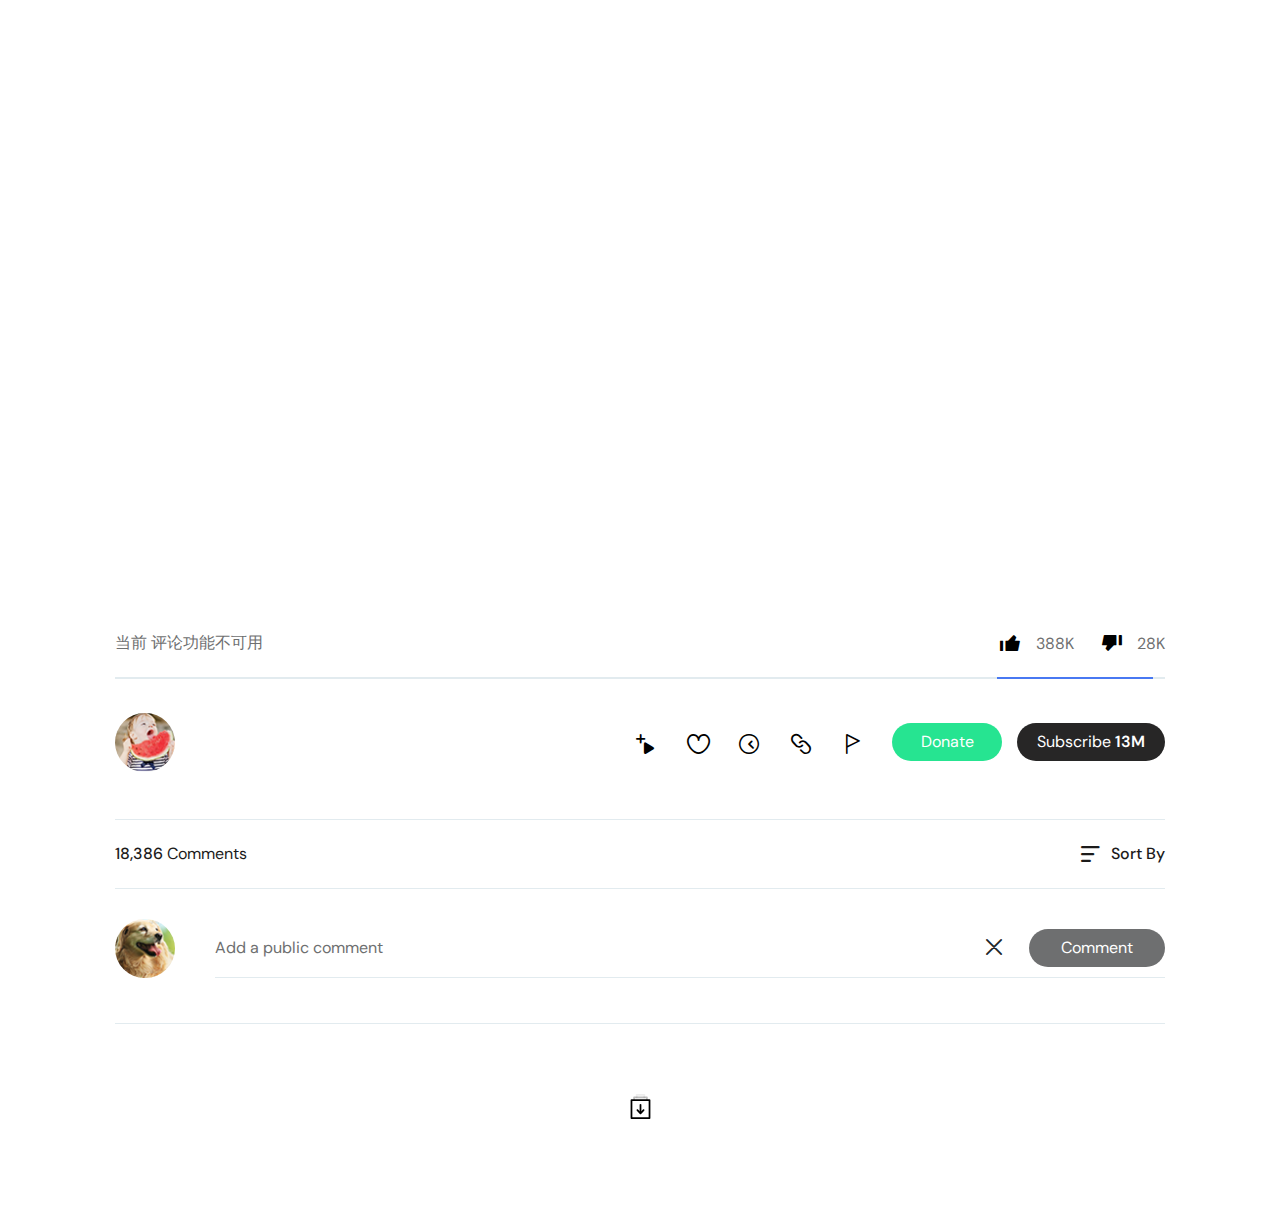
==== commit 602e02ac: "up Signed-off-by: weiwei <“2849234292@qq.com”>" ====
--- a/born/index.html
+++ b/born/index.html
@@ -2,7 +2,7 @@
 <html lang="en">
 <head>
 <meta charset="UTF-8">
-<title>Oren Video Template</title>
+<title>Oren Video - 分享生活</title>
 <meta name="viewport" content="width=device-width, initial-scale=1.0">
 <meta name="description" content="" />
 <meta name="keywords" content="" />
@@ -34,7 +34,7 @@
 }).then(res =>{
 	console.log(res)
 	console.log(serverURL+'/'+get_id())
-	HtmlStr='<video id="my-video" class="video-js" controls preload="auto" width="640" height="264" poster="'+res.data.imgurl+'" data-setup="{}" ><source  src="'+res.data.url+'" type="video/mp4" /><source  src="'+res.data.url+'" type="video/webm" /></video>';
+	HtmlStr='<video id="my-video" class="video-js" controls preload="auto" width="640" height="264" poster="'+res.data.img+'" data-setup="" ><source  src="'+res.data.url+'" type="video/mp4" /><source  src="'+res.data.url+'" type="video/webm" /></video>';
 	$(".vid-pr").html(HtmlStr);
 
 })
@@ -66,14 +66,14 @@
 				    <source id='video_1'src="" type="video/webm" />
 				</video> -->
 			</div><!--vid-pr end-->
-			<div class="row">
-				<div class="col-lg-9">
+			<div class="row" style="margin:0 30px">
+				<div class="col-lg-12">
 					<div class="mn-vid-sc single_video">
 						<div class="vid-1">
 							<div class="vid-info">
 								<h3></h3>
 								<div class="info-pr">
-									<span>60,723,169 views</span>
+									<span>当前 评论功能不可用</span>
 									<ul class="pr_links">
 										<li>
 											<button data-toggle="tooltip" data-placement="top" title="I like this">
@@ -190,7 +190,6 @@
 
 </div><!--wrapper end-->
 
-
 <script src="../js/jquery.min.js"></script>
 <script src="../js/popper.js"></script>
 <script src="../js/bootstrap.min.js"></script>
